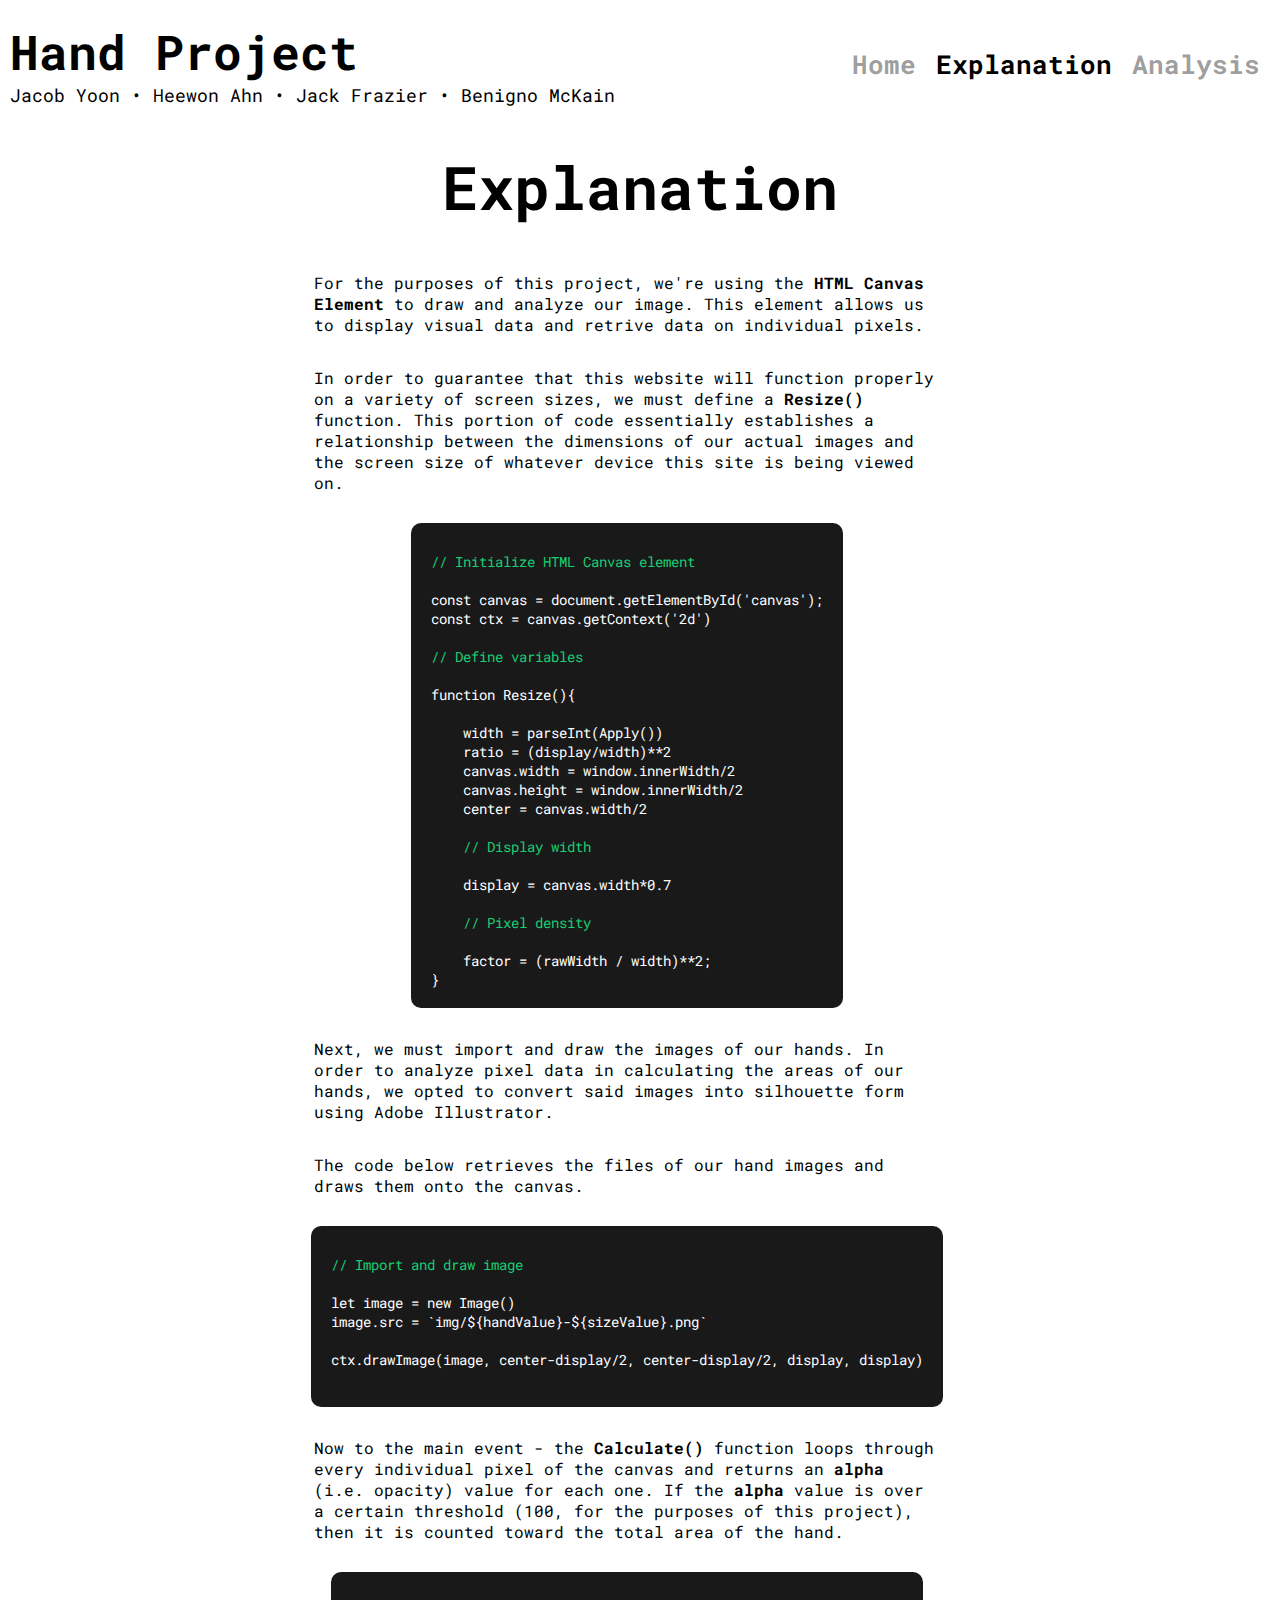
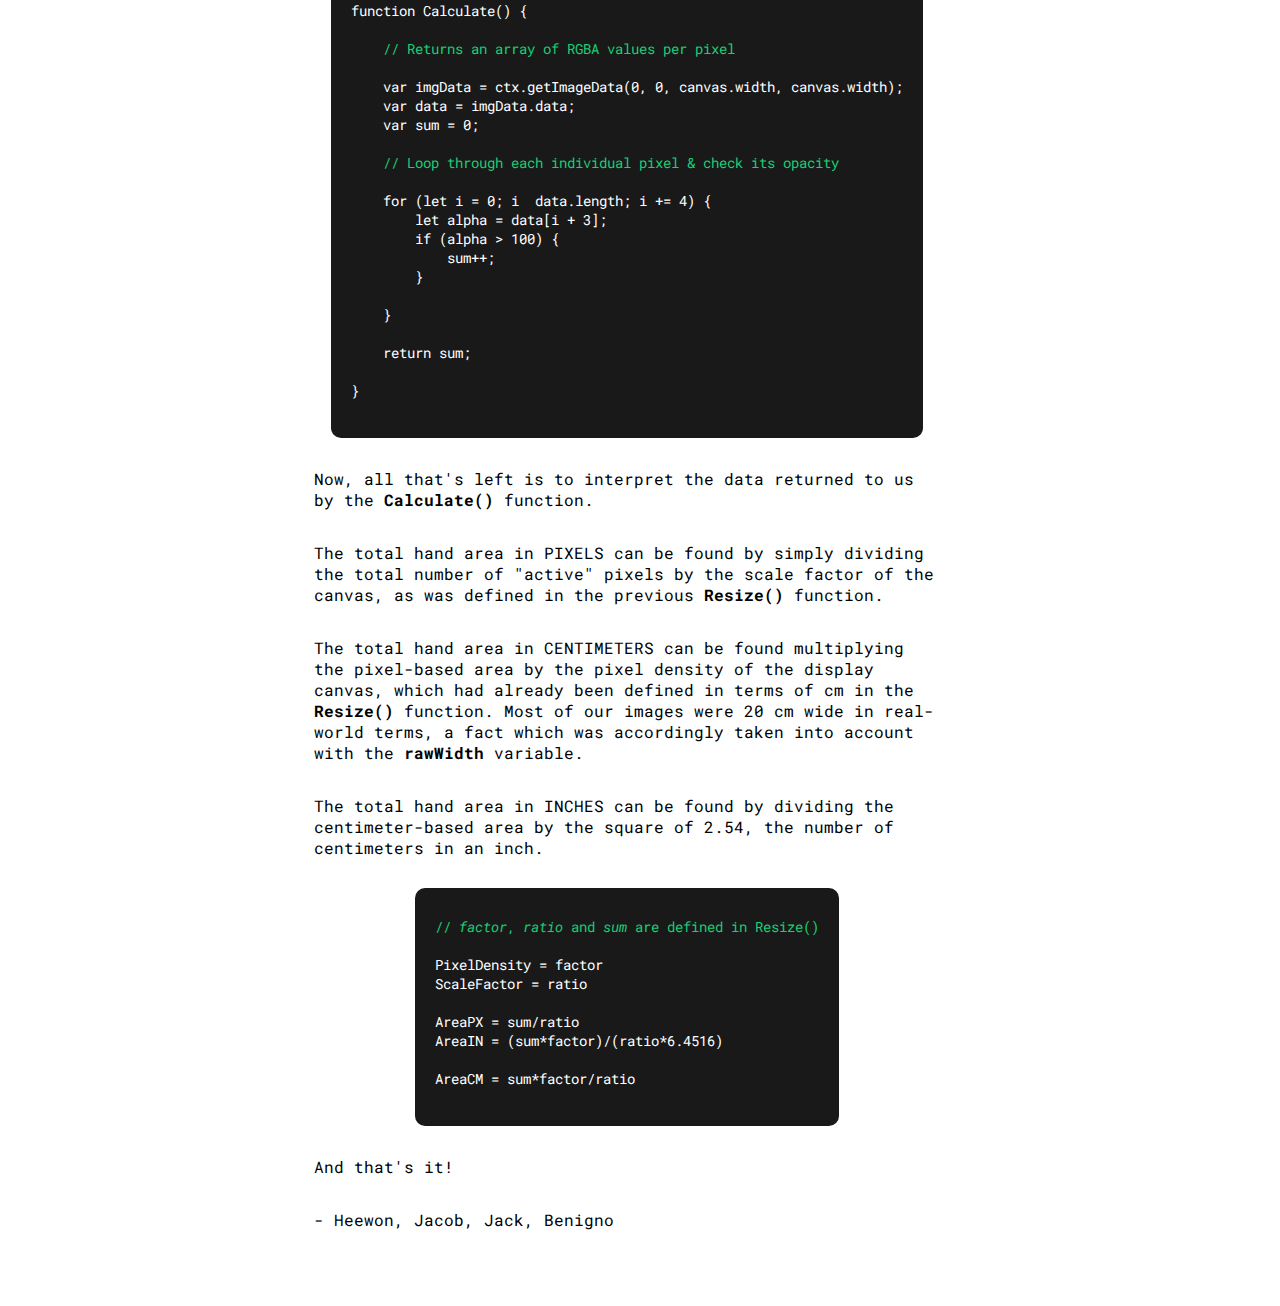
==== about.html @ 7fac66f2 "Final" ====
<!DOCTYPE html>
<html lang="en">
<head>
    <meta charset="UTF-8">
    <meta name="viewport" content="width=device-width, initial-scale=1.0">
    <title> Hand Project </title>
    <link rel="preconnect" href="https://fonts.gstatic.com">
    <link href="https://fonts.googleapis.com/css2?family=Roboto+Mono:ital,wght@0,400;0,700;1,400;1,700&display=swap" rel="stylesheet">
    <link rel="stylesheet" href="style.css">
</head>
<body>

    <div class = 'header'>
        <div class = 'mast'>
            <h1>Hand Project</h1>
            <h3>Jacob Yoon • Heewon Ahn • Jack Frazier • Benigno McKain</h3>
        </div>
        <div id = 'nav'>
            <a href = 'index.html'>
                <h2> Home </h2>
            </a>
            <a href = 'about.html'>
                <h2 class = 'selected'> Explanation </h2>
            </a>
            <a href = 'analysis.html'>
                <h2> Analysis </h2>
            </a>
        </div>
    </div>

    <h1 class = 'title'> Explanation </h1>

<div class = 'about'>

    <p>
        For the purposes of this project, we're using the <b> HTML Canvas Element </b>to draw and analyze our image.
        This element allows us to display visual data and retrive data on individual pixels.
    </p>

    <p>
        In order to guarantee that this website will function properly on a variety of screen sizes, we must define
        a <b> Resize() </b> function. This portion of code essentially establishes a relationship between the dimensions
        of our actual images and the screen size of whatever device this site is being viewed on.
    </p>

<!---->
<pre>
<code>
<span>// Initialize HTML Canvas element </span>

const canvas = document.getElementById('canvas');
const ctx = canvas.getContext('2d')

<span>// Define variables </span>

function Resize(){

    width = parseInt(Apply())
    ratio = (display/width)**2
    canvas.width = window.innerWidth/2
    canvas.height = window.innerWidth/2
    center = canvas.width/2

    <span>// Display width </span>

    display = canvas.width*0.7

    <span>// Pixel density </span>

    factor = (rawWidth / width)**2;
}
</code>
</pre>
<!---->

    <p>
        Next, we must import and draw the images of our hands. In order to analyze pixel data in calculating the areas of our hands,
        we opted to convert said images into silhouette form using Adobe Illustrator.
    </p>

    <p>
        The code below retrieves the files of our hand images and draws them onto the canvas.
    </p>

<!---->
<pre>
<code>
<span>// Import and draw image </span>

let image = new Image()
image.src = `img/${handValue}-${sizeValue}.png`

ctx.drawImage(image, center-display/2, center-display/2, display, display)

</code>
</pre>
<!---->

    <p>
        Now to the main event - the <b> Calculate() </b> function loops through every individual pixel of the canvas
        and returns an <b> alpha </b> (i.e. opacity) value for each one. If the <b> alpha </b> value is over a certain threshold
        (100, for the purposes of this project), then it is counted toward the total area of the hand.
    </p>

<!---->
<pre>
<code>
function Calculate() {

    <span>// Returns an array of RGBA values per pixel </span>

    var imgData = ctx.getImageData(0, 0, canvas.width, canvas.width);
    var data = imgData.data;
    var sum = 0;

   <span> // Loop through each individual pixel & check its opacity </span>

    for (let i = 0; i  data.length; i += 4) {
        let alpha = data[i + 3];
        if (alpha > 100) {
            sum++;
        }

    }

    return sum;

}

</code>
</pre>
<!---->

    <p>
        Now, all that's left is to interpret the data returned to us by the <b> Calculate() </b> function.
    </p>

    <p>
        The total hand area in PIXELS can be found by simply dividing the total number of "active" pixels
        by the scale factor of the canvas, as was defined in the previous <b> Resize()</b> function.
    </p>

    <p>
        The total hand area in CENTIMETERS can be found multiplying the pixel-based area by the pixel density
        of the display canvas, which had already been defined in terms of cm in the <b> Resize() </b> function.
        Most of our images were 20 cm wide in real-world terms, a fact which was accordingly taken into account
        with the <b> rawWidth </b> variable.
    </p>

    <p>
        The total hand area in INCHES can be found by dividing the centimeter-based area by the square of 2.54,
        the number of centimeters in an inch.
    </p>


<!---->
<pre>
<code>
<span>// <i>factor</i>, <i>ratio</i> and <i>sum</i> are defined in Resize()</span>

PixelDensity = factor
ScaleFactor = ratio

AreaPX = sum/ratio
AreaIN = (sum*factor)/(ratio*6.4516)

AreaCM = sum*factor/ratio

</code>
</pre>
<!---->

<p>
    And that's it!
</p>

<p>
    - Heewon, Jacob, Jack, Benigno
</p>


</div>

</body>

<script src="script.js"></script>
</html>
---- style.css ----
body {
  margin: 0;
  padding: 0;
}

* {
  font-family: "Roboto Mono", monospace;
}

a {
  color: black;
  text-decoration: none;
}

.header {
  display: -webkit-box;
  display: -ms-flexbox;
  display: flex;
  -webkit-box-pack: justify;
      -ms-flex-pack: justify;
          justify-content: space-between;
  -webkit-box-align: center;
      -ms-flex-align: center;
          align-items: center;
  padding-top: 20px;
  padding-bottom: 20px;
}

.header .mast {
  display: -webkit-box;
  display: -ms-flexbox;
  display: flex;
  -webkit-box-orient: vertical;
  -webkit-box-direction: normal;
      -ms-flex-direction: column;
          flex-direction: column;
  margin-left: 10px;
}

.header .mast h1 {
  font-size: 48px;
  font-weight: 800;
  margin: 0;
}

.header .mast h3 {
  font-size: 18px;
  margin: 0;
  font-weight: 400;
}

.header #nav {
  display: -webkit-box;
  display: -ms-flexbox;
  display: flex;
}

.header #nav h2 {
  margin-right: 20px;
  font-size: 26px;
  color: rgba(0, 0, 0, 0.4);
  -webkit-transition: 0.2s ease;
  transition: 0.2s ease;
}

.header #nav h2.selected {
  color: black;
}

.header #nav h2:hover {
  color: black;
}

.main {
  background-color: rgba(0, 0, 0, 0.1);
  display: -webkit-box;
  display: -ms-flexbox;
  display: flex;
  -webkit-box-align: center;
      -ms-flex-align: center;
          align-items: center;
  -webkit-box-pack: center;
      -ms-flex-pack: center;
          justify-content: center;
}

#display {
  position: relative;
}

#canvas {
  border-radius: 8px;
  background-color: white;
}

#effects {
  position: absolute;
  top: 0;
  left: 0;
}

#log {
  height: 47vw;
  width: 30vw;
  padding: 1.5vw;
  margin: 10px;
  background-color: black;
  color: white;
  font-size: 20px;
  font-weight: 300;
  border-radius: 8px;
}

#log span {
  font-weight: 600;
}

#log span.gold {
  color: #ffce00;
}

#select {
  display: -webkit-box;
  display: -ms-flexbox;
  display: flex;
  -webkit-box-orient: vertical;
  -webkit-box-direction: normal;
      -ms-flex-direction: column;
          flex-direction: column;
  -webkit-box-align: start;
      -ms-flex-align: start;
          align-items: flex-start;
  -webkit-box-pack: center;
      -ms-flex-pack: center;
          justify-content: center;
  margin: 20px;
}

#select select {
  font-weight: 550;
  font-size: 18px;
  outline: none;
  border: none;
  padding: 10px;
  border-radius: 5px;
  margin: 5px;
  width: 100%;
}

#select .label {
  width: 100%;
  font-size: 20px;
  font-weight: 500;
  margin: 8px;
  margin-left: 0;
}

#select #calculate {
  font-weight: 500;
  font-size: 18px;
  outline: none;
  border: none;
  padding: 10px;
  border-radius: 5px;
  margin: 5px;
  margin-top: 30px;
  width: 100%;
  background-color: #0074ff;
  color: white;
  -webkit-transition: 0.2s ease;
  transition: 0.2s ease;
  cursor: pointer;
}

#select #calculate:hover {
  background-color: #153ef5;
}

.about {
  width: 98vw;
  padding-top: 30px;
  padding-bottom: 60px;
  display: -webkit-box;
  display: -ms-flexbox;
  display: flex;
  -webkit-box-orient: vertical;
  -webkit-box-direction: normal;
      -ms-flex-direction: column;
          flex-direction: column;
  -webkit-box-align: center;
      -ms-flex-align: center;
          align-items: center;
}

.about p {
  width: 50%;
}

.about pre {
  background-color: rgba(0, 0, 0, 0.9);
  color: white;
  padding-top: 10px;
  padding-left: 20px;
  padding-right: 20px;
  border-radius: 10px;
  font-size: 14px;
}

.about pre span {
  color: #19ce74;
}

.title {
  font-size: 60px;
  font-weight: 800;
  margin: auto;
  text-align: center;
  margin-top: 20px;
}

.eq {
  background-color: rgba(0, 0, 0, 0.1);
  padding: 20px;
  border-radius: 10px;
}

.sec {
  width: 70vw;
  display: -webkit-box;
  display: -ms-flexbox;
  display: flex;
  -webkit-box-pack: center;
      -ms-flex-pack: center;
          justify-content: center;
  -webkit-box-align: center;
      -ms-flex-align: center;
          align-items: center;
  background-color: rgba(0, 0, 0, 0.1);
  border-radius: 10px;
  margin-top: 30px;
  padding-top: 20px;
  padding-bottom: 20px;
}

.sec img {
  width: 40%;
  border: 2px solid black;
  border-radius: 10px;
  background-color: white;
}

.sec p {
  background-color: rgba(255, 255, 255, 0.5);
  padding: 20px;
  border-radius: 10px;
  width: -webkit-fit-content;
  width: -moz-fit-content;
  width: fit-content;
  font-size: 20px;
}

.sec .name {
  font-weight: 700;
}

.sec .ans {
  background-color: white;
  padding: 20px;
  border-radius: 10px;
  font-weight: 700;
  font-size: 20px;
}

.sec .expo {
  margin-left: 20px;
  width: 50%;
}
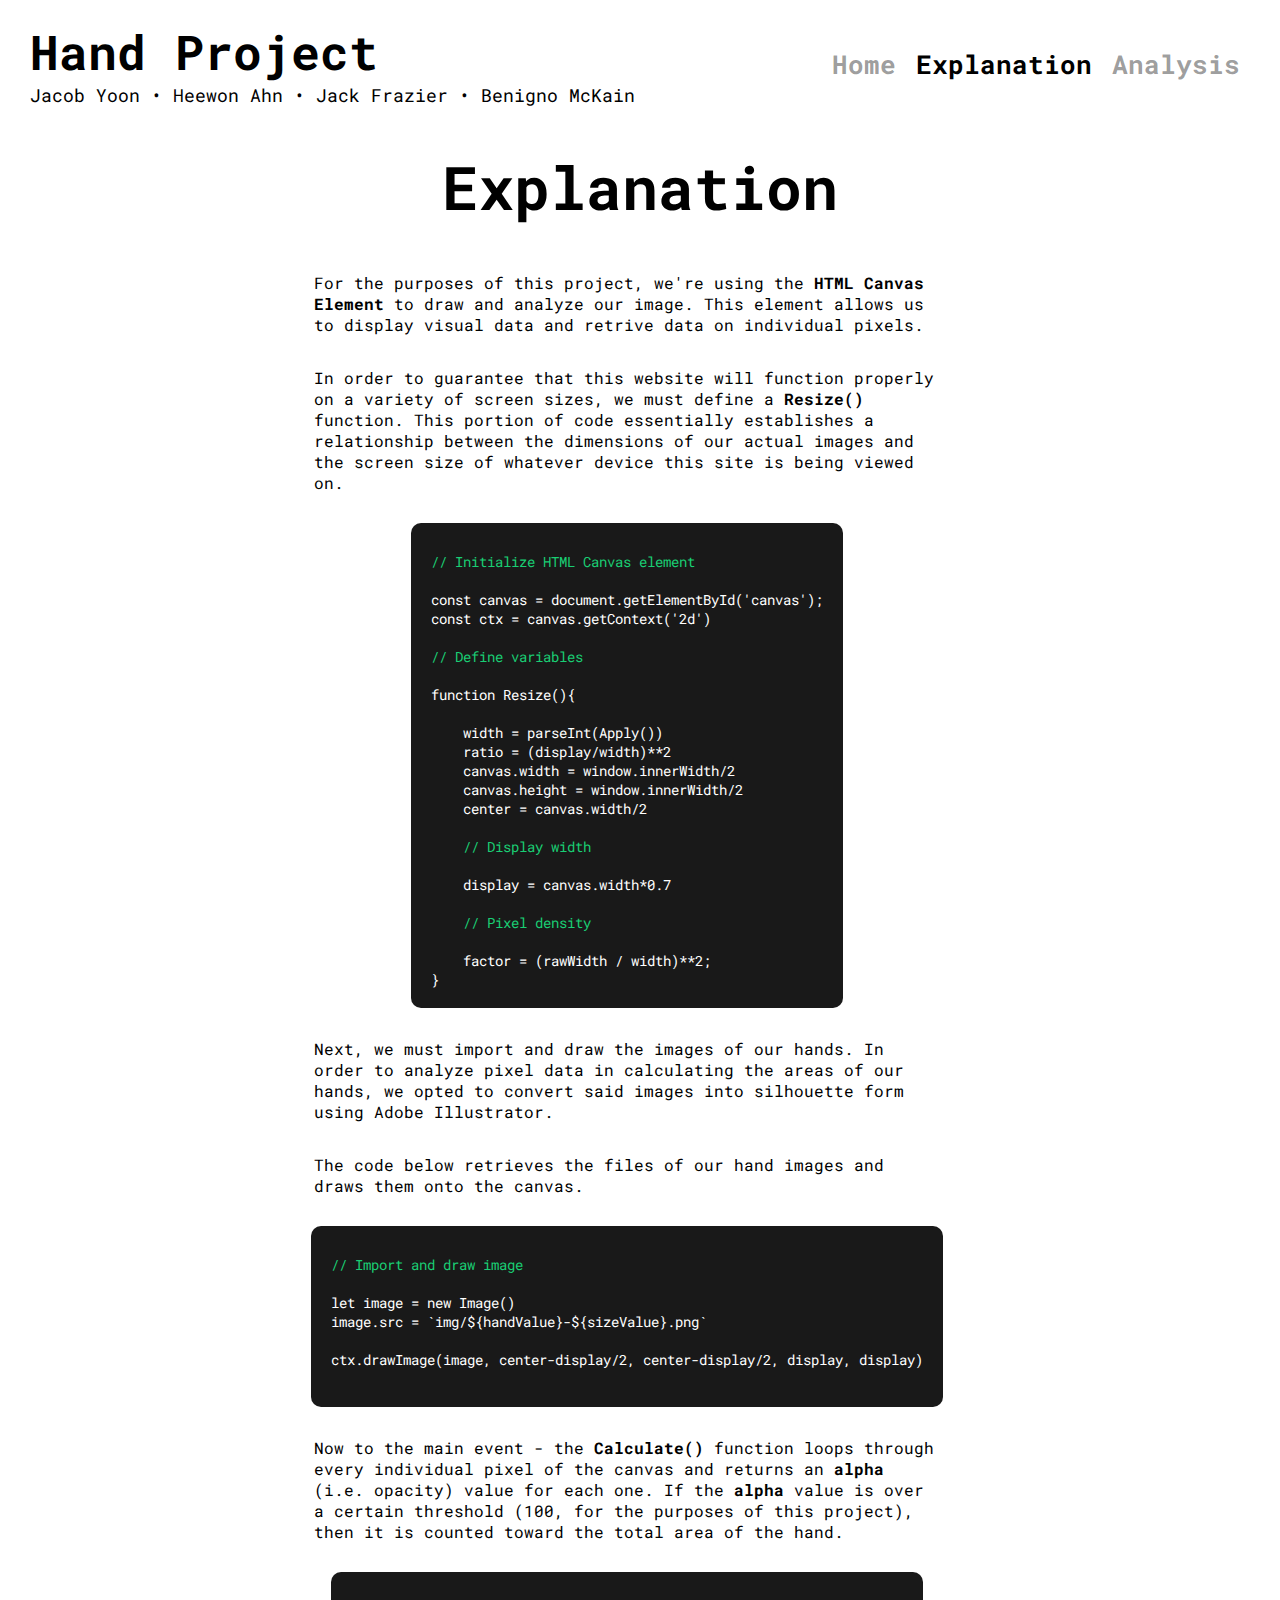
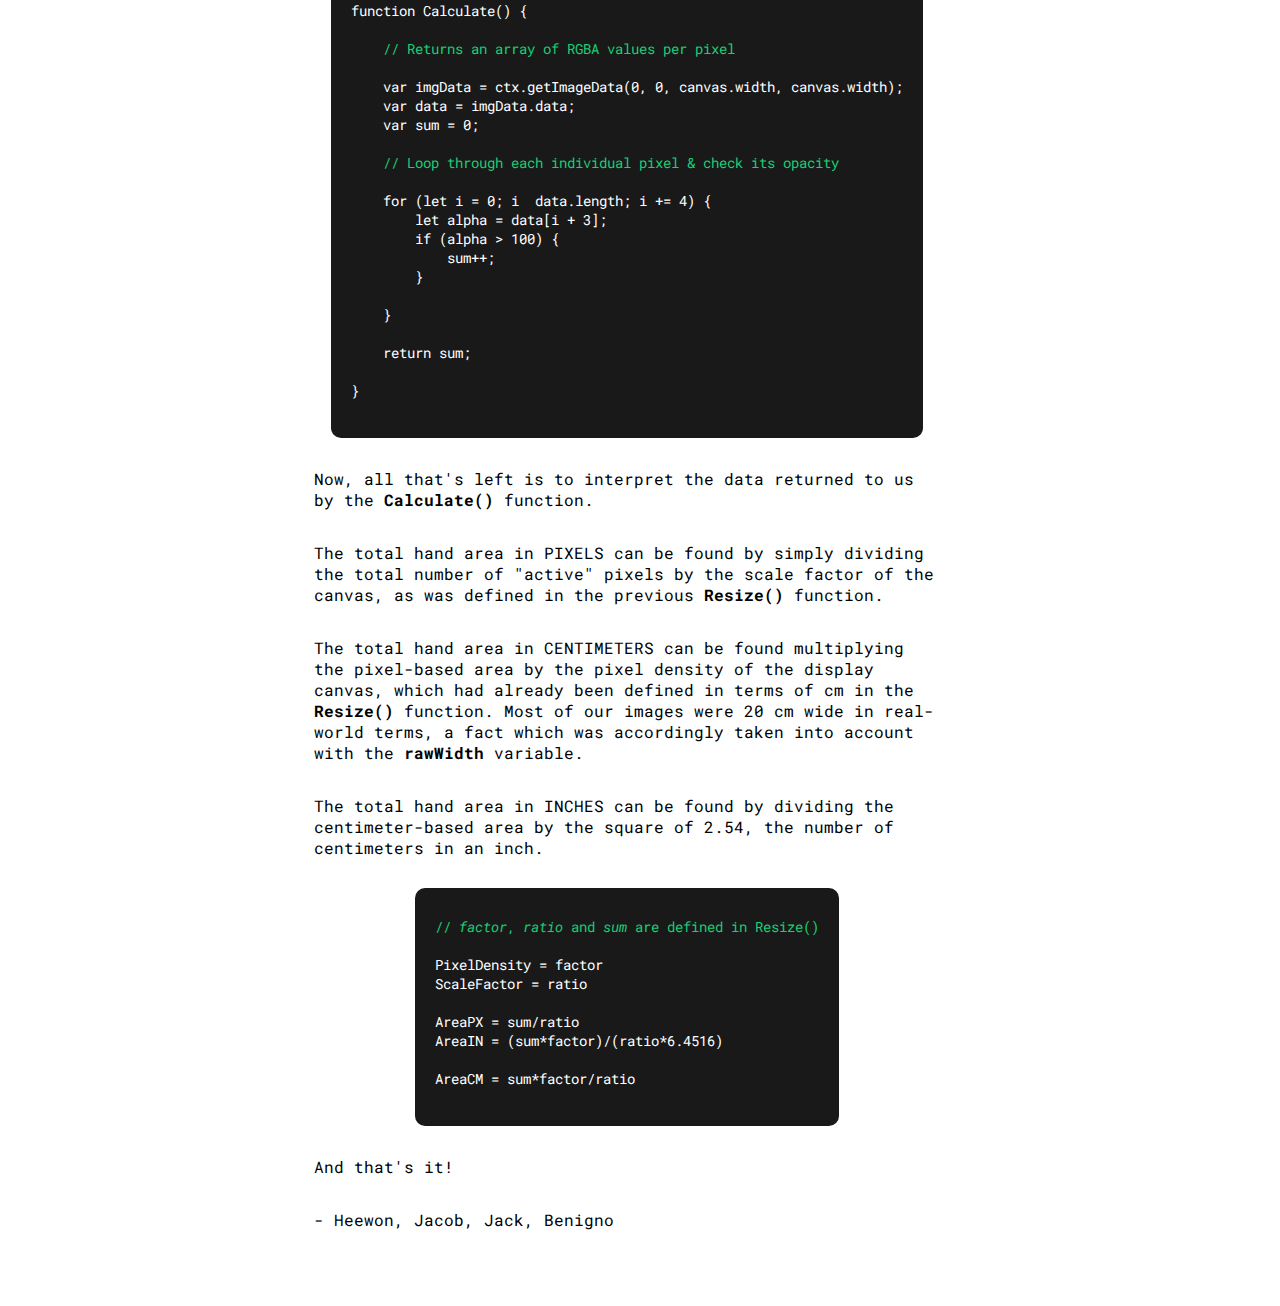
==== commit 376e21f3: "Final" ====
--- a/about.html
+++ b/about.html
@@ -12,8 +12,8 @@
 
     <div class = 'header'>
         <div class = 'mast'>
-            <h1>Hand Project</h1>
-            <h3>Jacob Yoon • Heewon Ahn • Jack Frazier • Benigno McKain</h3>
+            <h1> Hand Project</h1>
+            <h3> Jacob Yoon • Heewon Ahn • Jack Frazier • Benigno McKain</h3>
         </div>
         <div id = 'nav'>
             <a href = 'index.html'>
--- a/style.css
+++ b/style.css
@@ -22,8 +22,7 @@
   -webkit-box-align: center;
       -ms-flex-align: center;
           align-items: center;
-  padding-top: 20px;
-  padding-bottom: 20px;
+  padding: 20px;
 }
 
 .header .mast {
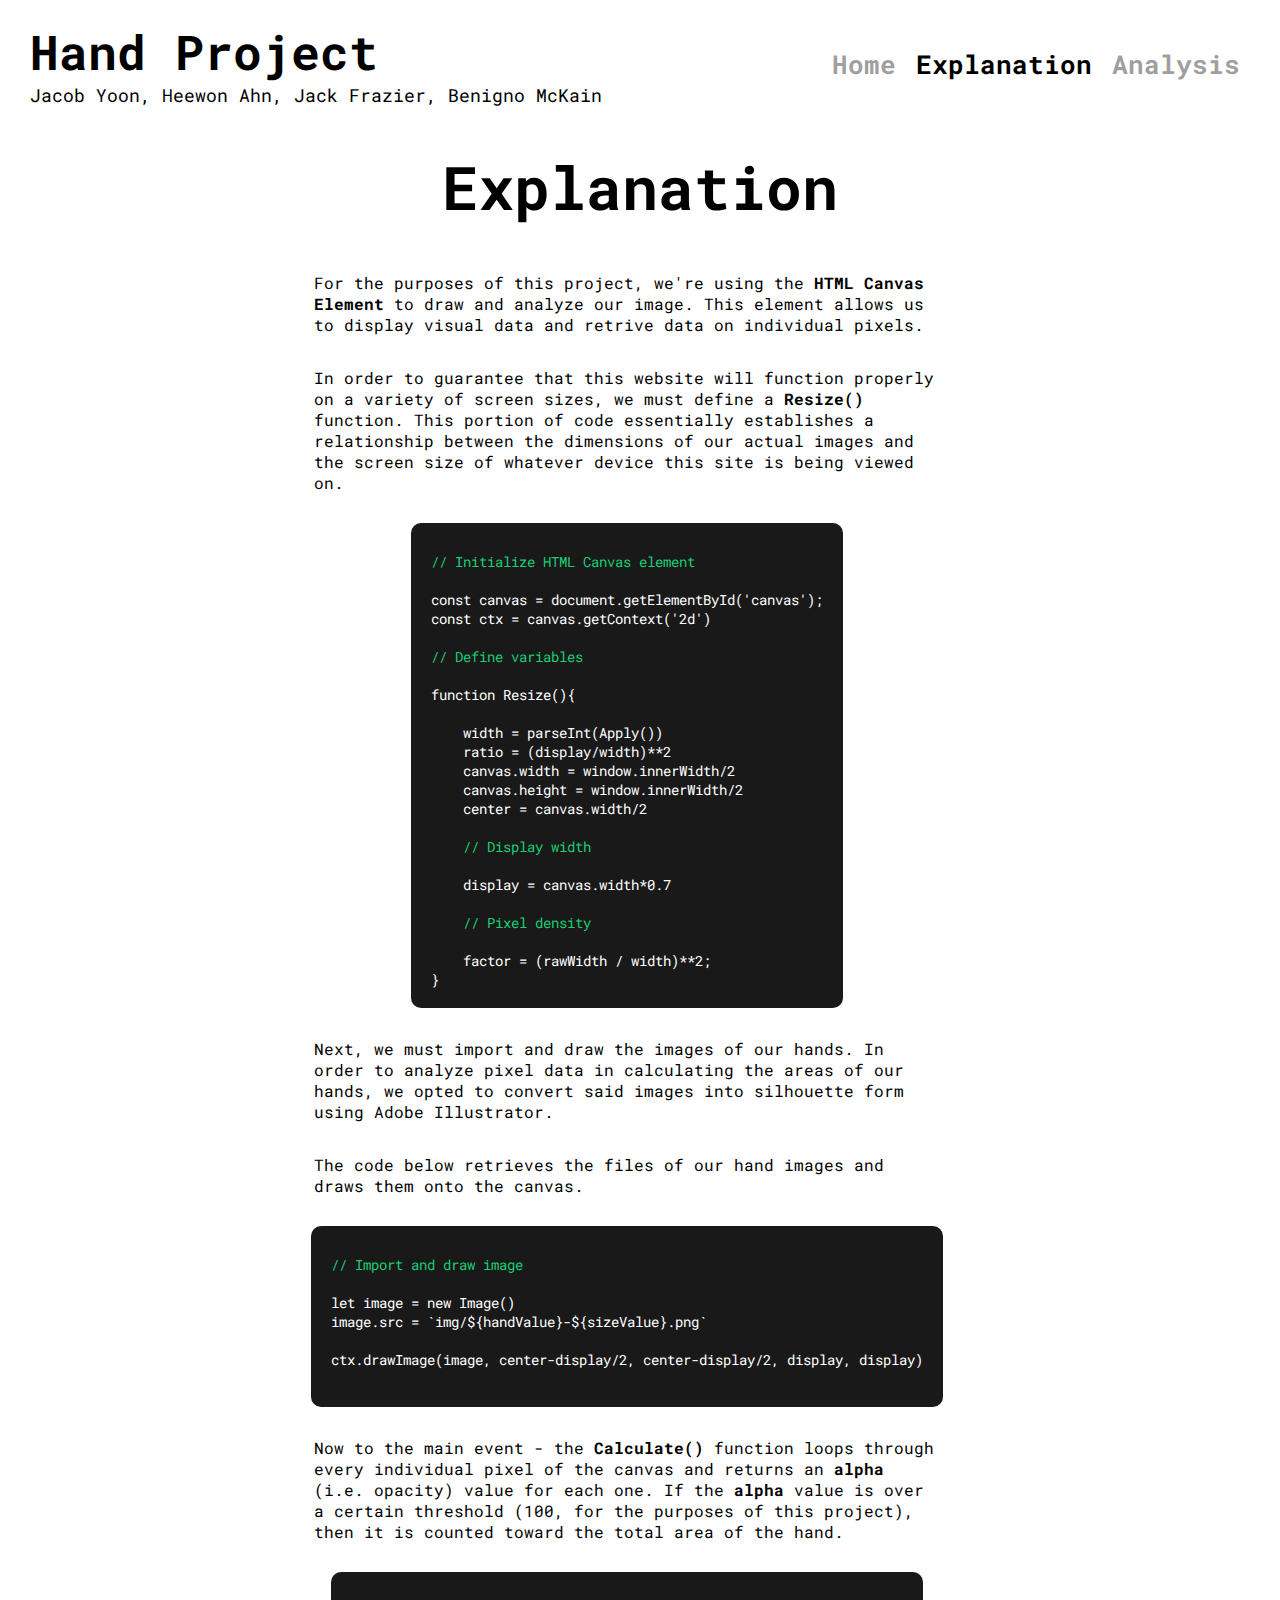
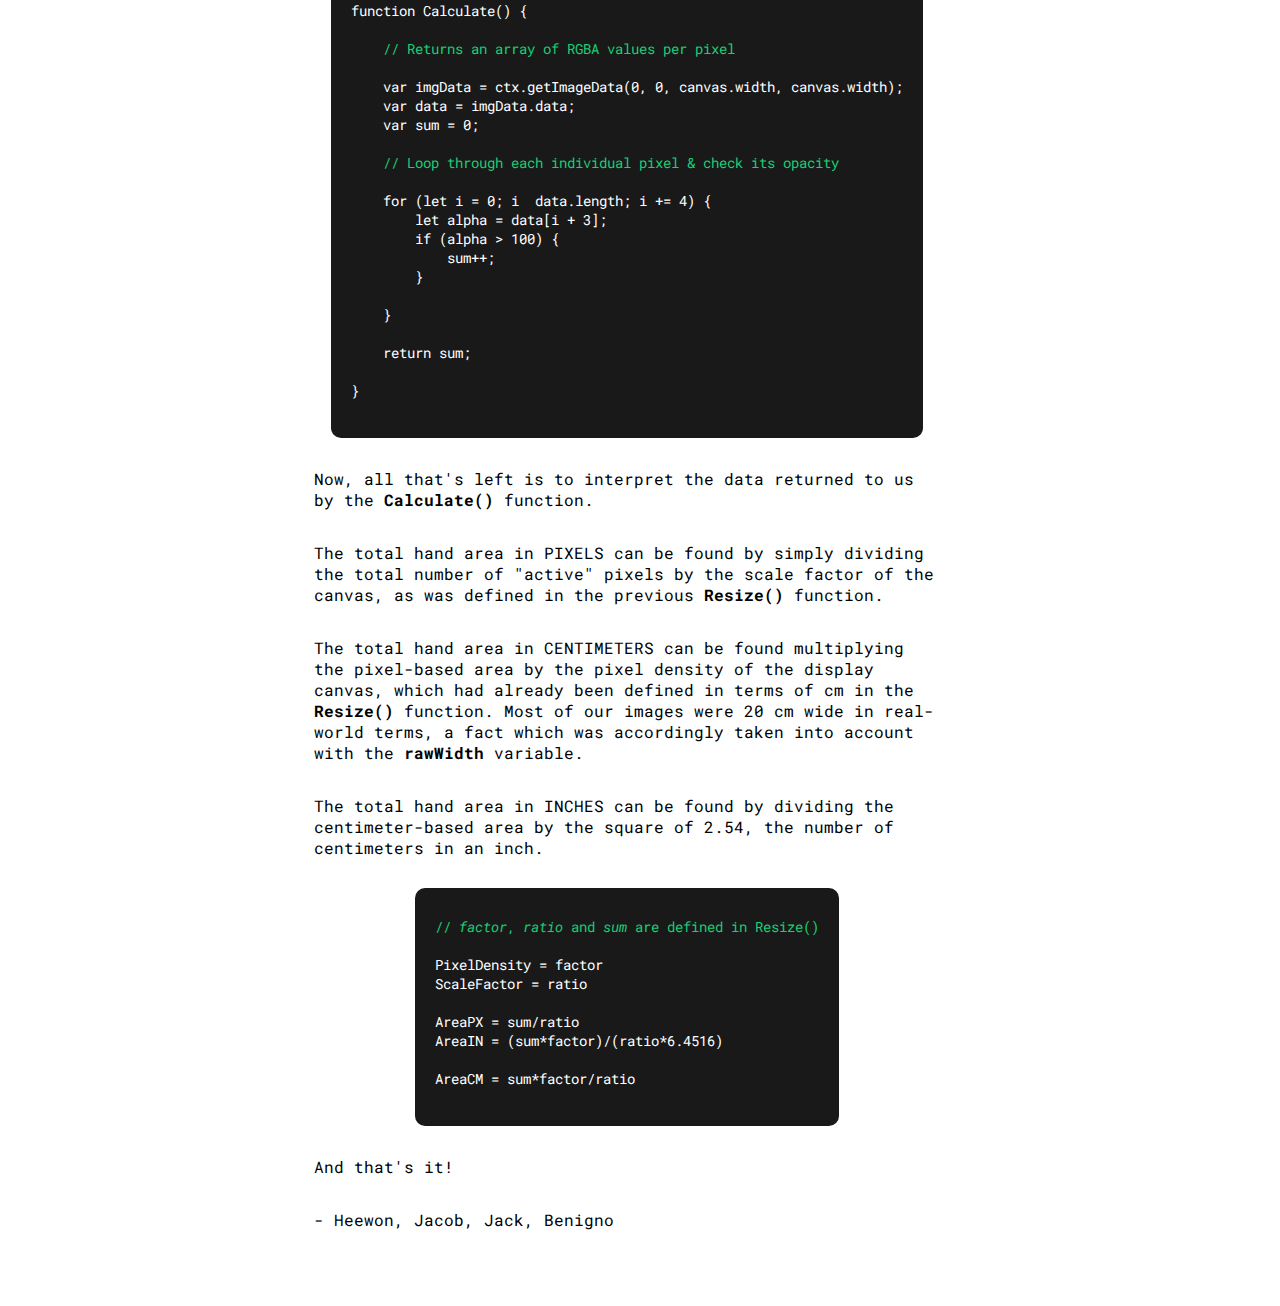
==== commit febec73d: "Mast" ====
--- a/about.html
+++ b/about.html
@@ -12,8 +12,8 @@
 
     <div class = 'header'>
         <div class = 'mast'>
-            <h1> Hand Project</h1>
-            <h3> Jacob Yoon • Heewon Ahn • Jack Frazier • Benigno McKain</h3>
+            <h1>Hand Project</h1>
+            <h3>Jacob Yoon, Heewon Ahn, Jack Frazier, Benigno McKain</h3>
         </div>
         <div id = 'nav'>
             <a href = 'index.html'>
--- a/style.css
+++ b/style.css
@@ -274,3 +274,158 @@
   margin-left: 20px;
   width: 50%;
 }
+
+@media screen and (max-width: 900px) {
+  .header {
+    -webkit-box-orient: vertical;
+    -webkit-box-direction: normal;
+        -ms-flex-direction: column;
+            flex-direction: column;
+    -webkit-box-pack: start;
+        -ms-flex-pack: start;
+            justify-content: flex-start;
+    -webkit-box-align: start;
+        -ms-flex-align: start;
+            align-items: flex-start;
+  }
+  .header .mast {
+    margin: 0;
+  }
+  .header #nav {
+    -webkit-box-orient: vertical;
+    -webkit-box-direction: normal;
+        -ms-flex-direction: column;
+            flex-direction: column;
+    margin-top: 20px;
+  }
+  .header #nav h2 {
+    margin: 0;
+    font-size: 26px;
+    color: rgba(0, 0, 0, 0.4);
+    -webkit-transition: 0.2s ease;
+    transition: 0.2s ease;
+  }
+  .main {
+    -webkit-box-orient: vertical;
+    -webkit-box-direction: normal;
+        -ms-flex-direction: column;
+            flex-direction: column;
+    -webkit-box-pack: start;
+        -ms-flex-pack: start;
+            justify-content: flex-start;
+    -webkit-box-align: start;
+        -ms-flex-align: start;
+            align-items: flex-start;
+    width: 100vw;
+  }
+  #display {
+    margin: 20px;
+  }
+  #log {
+    height: 500px;
+    width: calc(100vw - 40px);
+    margin: 20px;
+    -webkit-box-sizing: border-box;
+            box-sizing: border-box;
+    padding: 3vw;
+  }
+  .about {
+    width: 98vw;
+    padding-top: 30px;
+    padding-bottom: 60px;
+    display: -webkit-box;
+    display: -ms-flexbox;
+    display: flex;
+    -webkit-box-orient: vertical;
+    -webkit-box-direction: normal;
+        -ms-flex-direction: column;
+            flex-direction: column;
+    -webkit-box-align: center;
+        -ms-flex-align: center;
+            align-items: center;
+  }
+  .about p {
+    width: calc(100vw - 40px);
+  }
+  .about pre {
+    width: calc(100vw - 40px);
+    background-color: rgba(0, 0, 0, 0.9);
+    color: white;
+    padding: 20px;
+    -webkit-box-sizing: border-box;
+            box-sizing: border-box;
+    border-radius: 10px;
+    font-size: 14px;
+    overflow-x: scroll;
+  }
+  .about pre span {
+    color: #19ce74;
+  }
+  .title {
+    font-size: 50px;
+    font-weight: 800;
+    margin: auto;
+    text-align: left;
+    margin-top: 20px;
+    margin-left: 20px;
+  }
+  .eq {
+    background-color: rgba(0, 0, 0, 0.1);
+    padding: 20px;
+    border-radius: 10px;
+    -webkit-box-sizing: border-box;
+            box-sizing: border-box;
+  }
+  .sec {
+    width: calc(100vw - 40px);
+    display: -webkit-box;
+    display: -ms-flexbox;
+    display: flex;
+    -webkit-box-pack: start;
+        -ms-flex-pack: start;
+            justify-content: flex-start;
+    -webkit-box-align: start;
+        -ms-flex-align: start;
+            align-items: flex-start;
+    -webkit-box-orient: vertical;
+    -webkit-box-direction: normal;
+        -ms-flex-direction: column;
+            flex-direction: column;
+    background-color: rgba(0, 0, 0, 0.1);
+    border-radius: 10px;
+    margin-top: 30px;
+    padding: 20px;
+    -webkit-box-sizing: border-box;
+            box-sizing: border-box;
+  }
+  .sec img {
+    width: 300px;
+    max-width: 100%;
+    border: 2px solid black;
+    border-radius: 10px;
+    background-color: white;
+  }
+  .sec p {
+    background-color: rgba(255, 255, 255, 0.5);
+    padding: 20px;
+    border-radius: 10px;
+    width: -webkit-fit-content;
+    width: -moz-fit-content;
+    width: fit-content;
+    font-size: 20px;
+  }
+  .sec .name {
+    font-weight: 700;
+  }
+  .sec .ans {
+    background-color: white;
+    padding: 20px;
+    border-radius: 10px;
+    font-weight: 700;
+    font-size: 20px;
+  }
+  .sec .expo {
+    margin-left: 0;
+    width: 100%;
+  }
+}
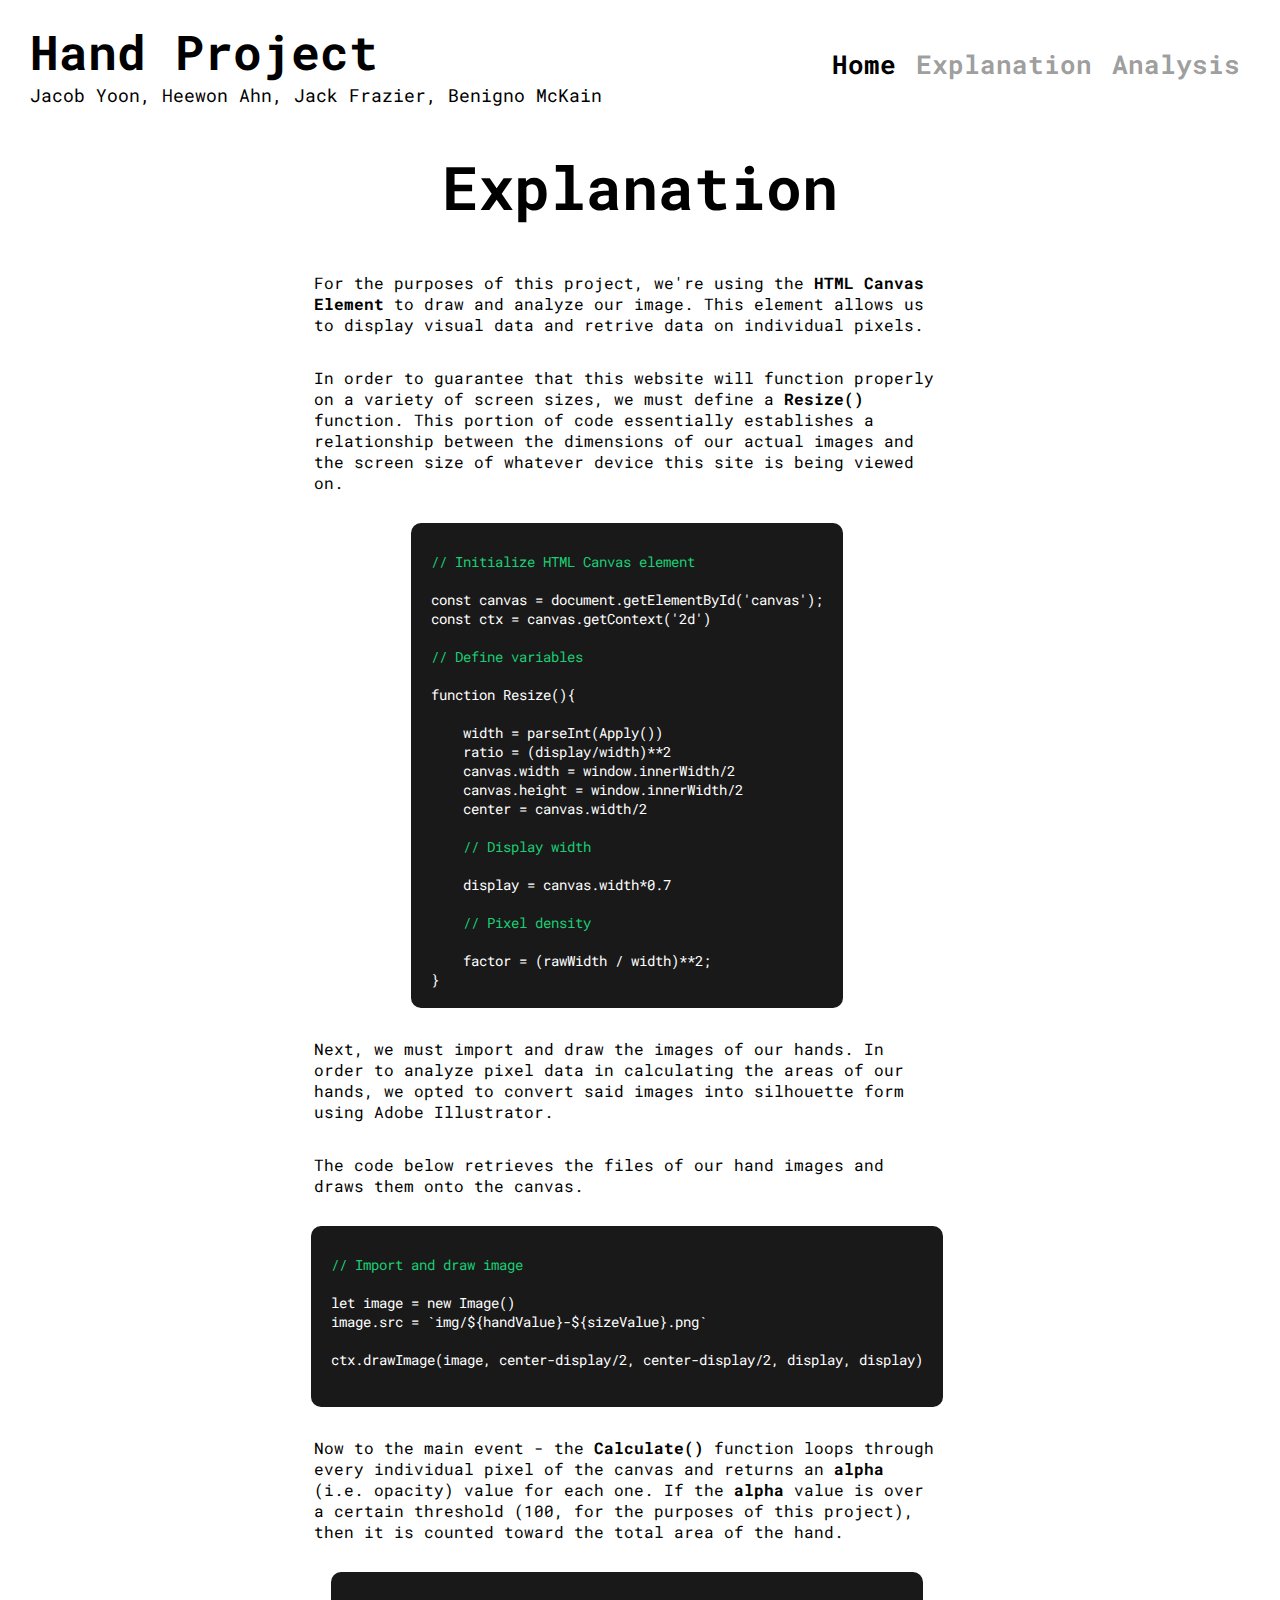
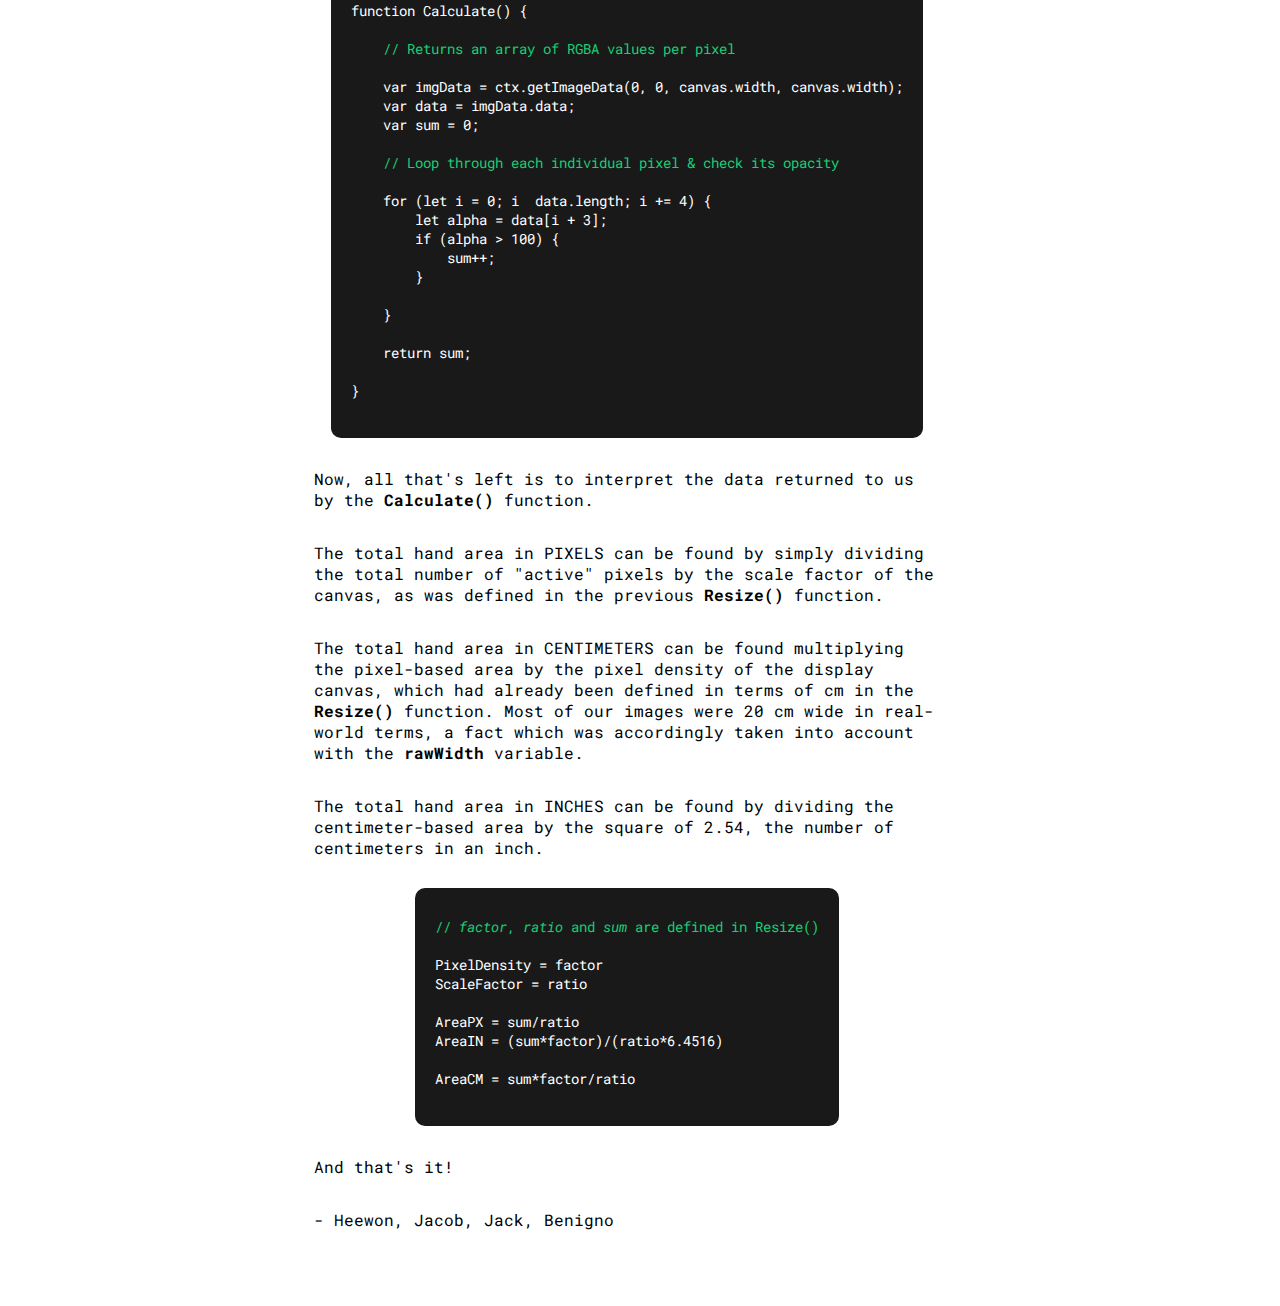
==== commit 7587e6e4: "Links" ====
--- a/about.html
+++ b/about.html
@@ -16,13 +16,13 @@
             <h3>Jacob Yoon, Heewon Ahn, Jack Frazier, Benigno McKain</h3>
         </div>
         <div id = 'nav'>
-            <a href = 'index.html'>
-                <h2> Home </h2>
+            <a href = '/Hand-Project/'>
+                <h2 class = 'selected'> Home </h2>
             </a>
-            <a href = 'about.html'>
-                <h2 class = 'selected'> Explanation </h2>
+            <a href = '/Hand-Project/about'>
+                <h2> Explanation </h2>
             </a>
-            <a href = 'analysis.html'>
+            <a href = '/Hand-Project/analysis'>
                 <h2> Analysis </h2>
             </a>
         </div>
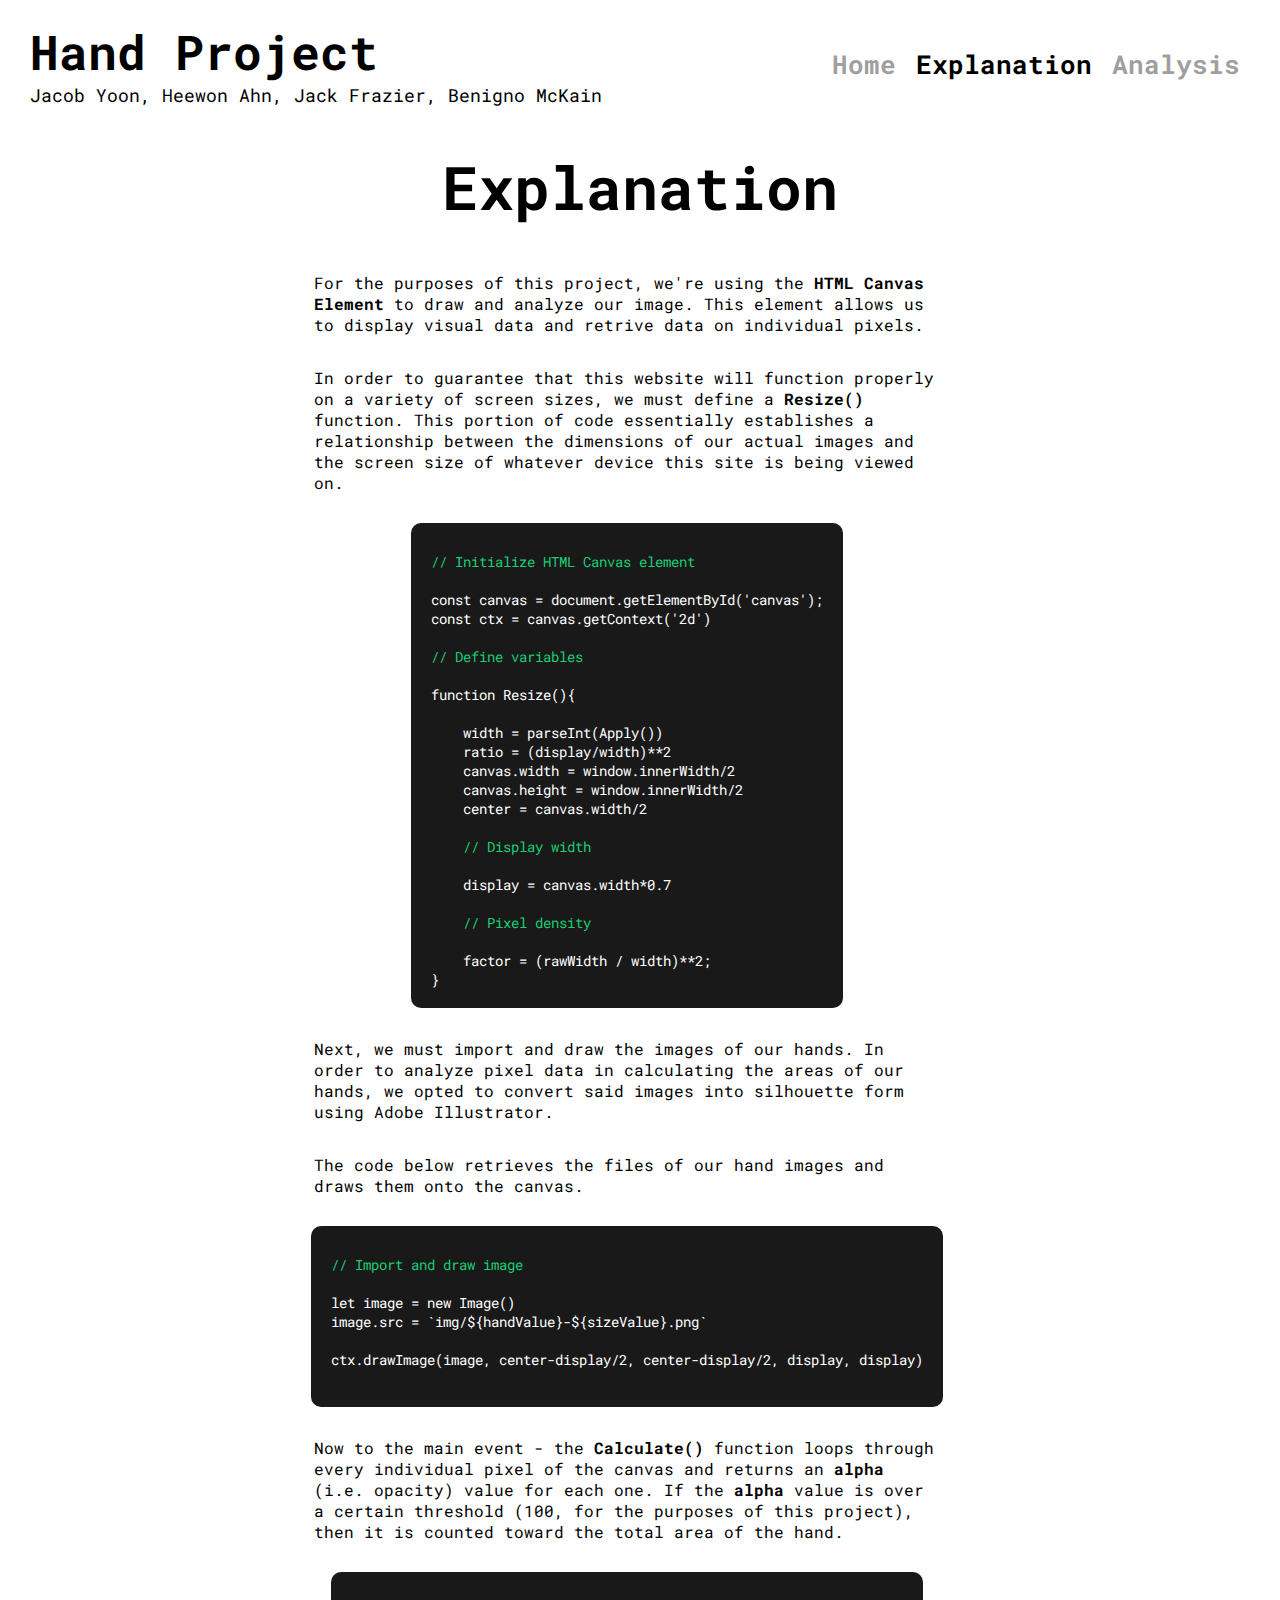
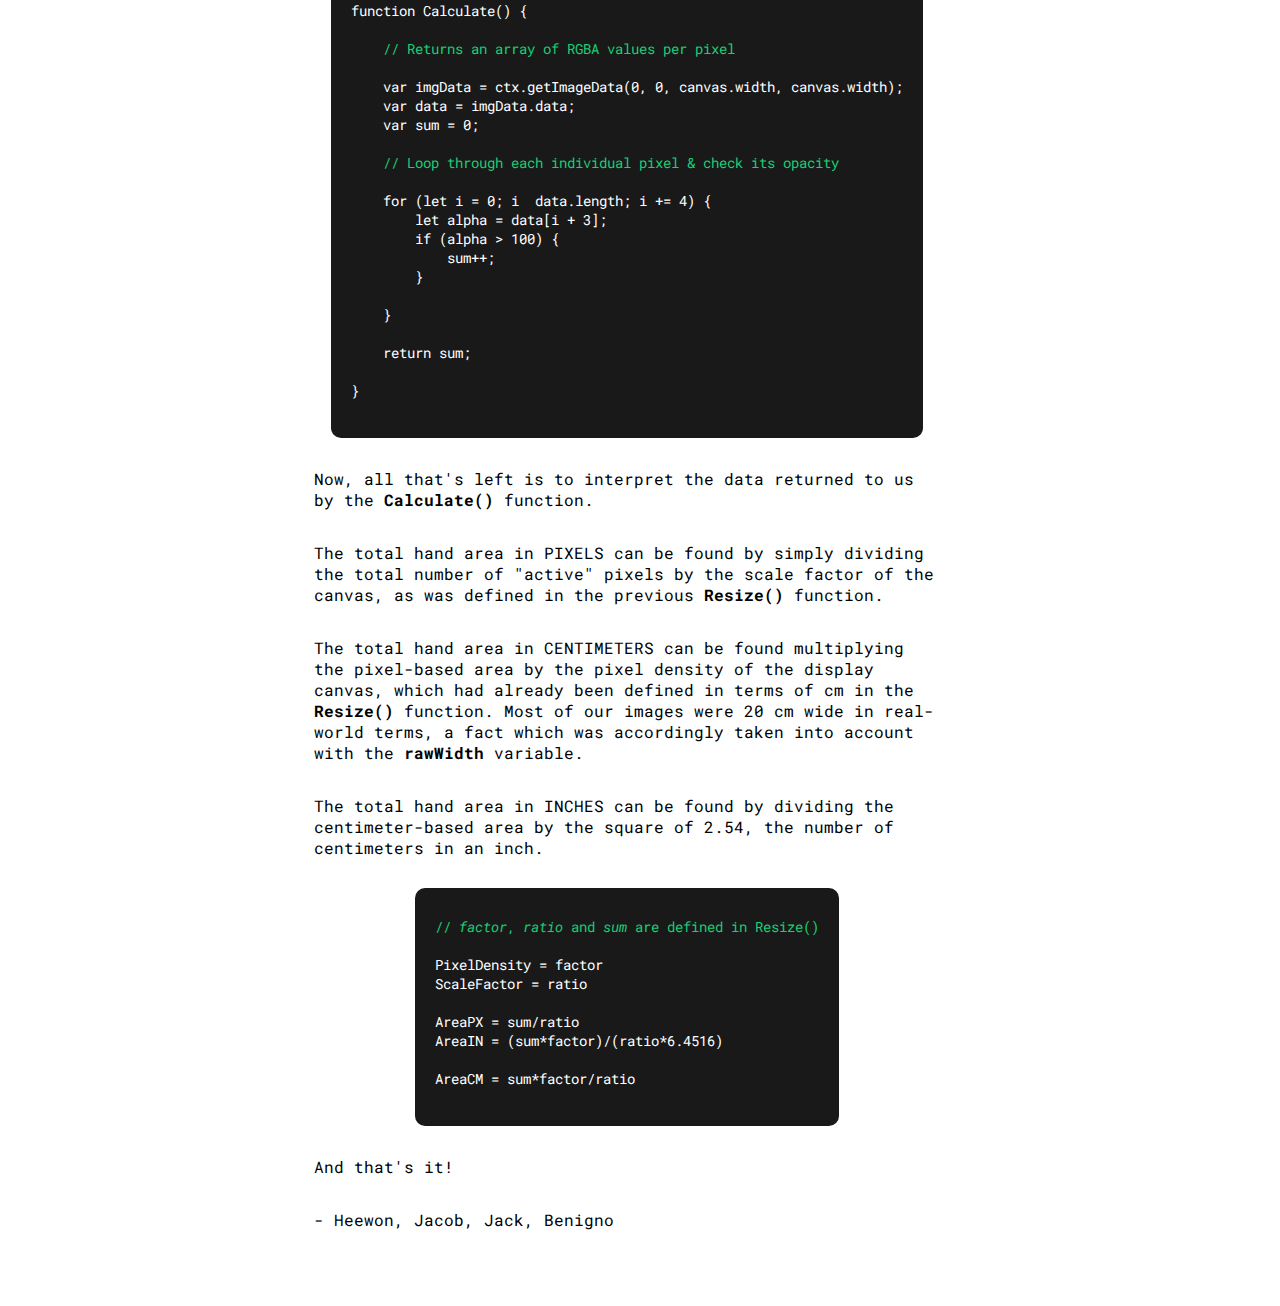
==== commit 0fa927c7: "Selected" ====
--- a/about.html
+++ b/about.html
@@ -17,10 +17,10 @@
         </div>
         <div id = 'nav'>
             <a href = '/Hand-Project/'>
-                <h2 class = 'selected'> Home </h2>
+                <h2> Home </h2>
             </a>
             <a href = '/Hand-Project/about'>
-                <h2> Explanation </h2>
+                <h2 class = 'selected'> Explanation </h2>
             </a>
             <a href = '/Hand-Project/analysis'>
                 <h2> Analysis </h2>
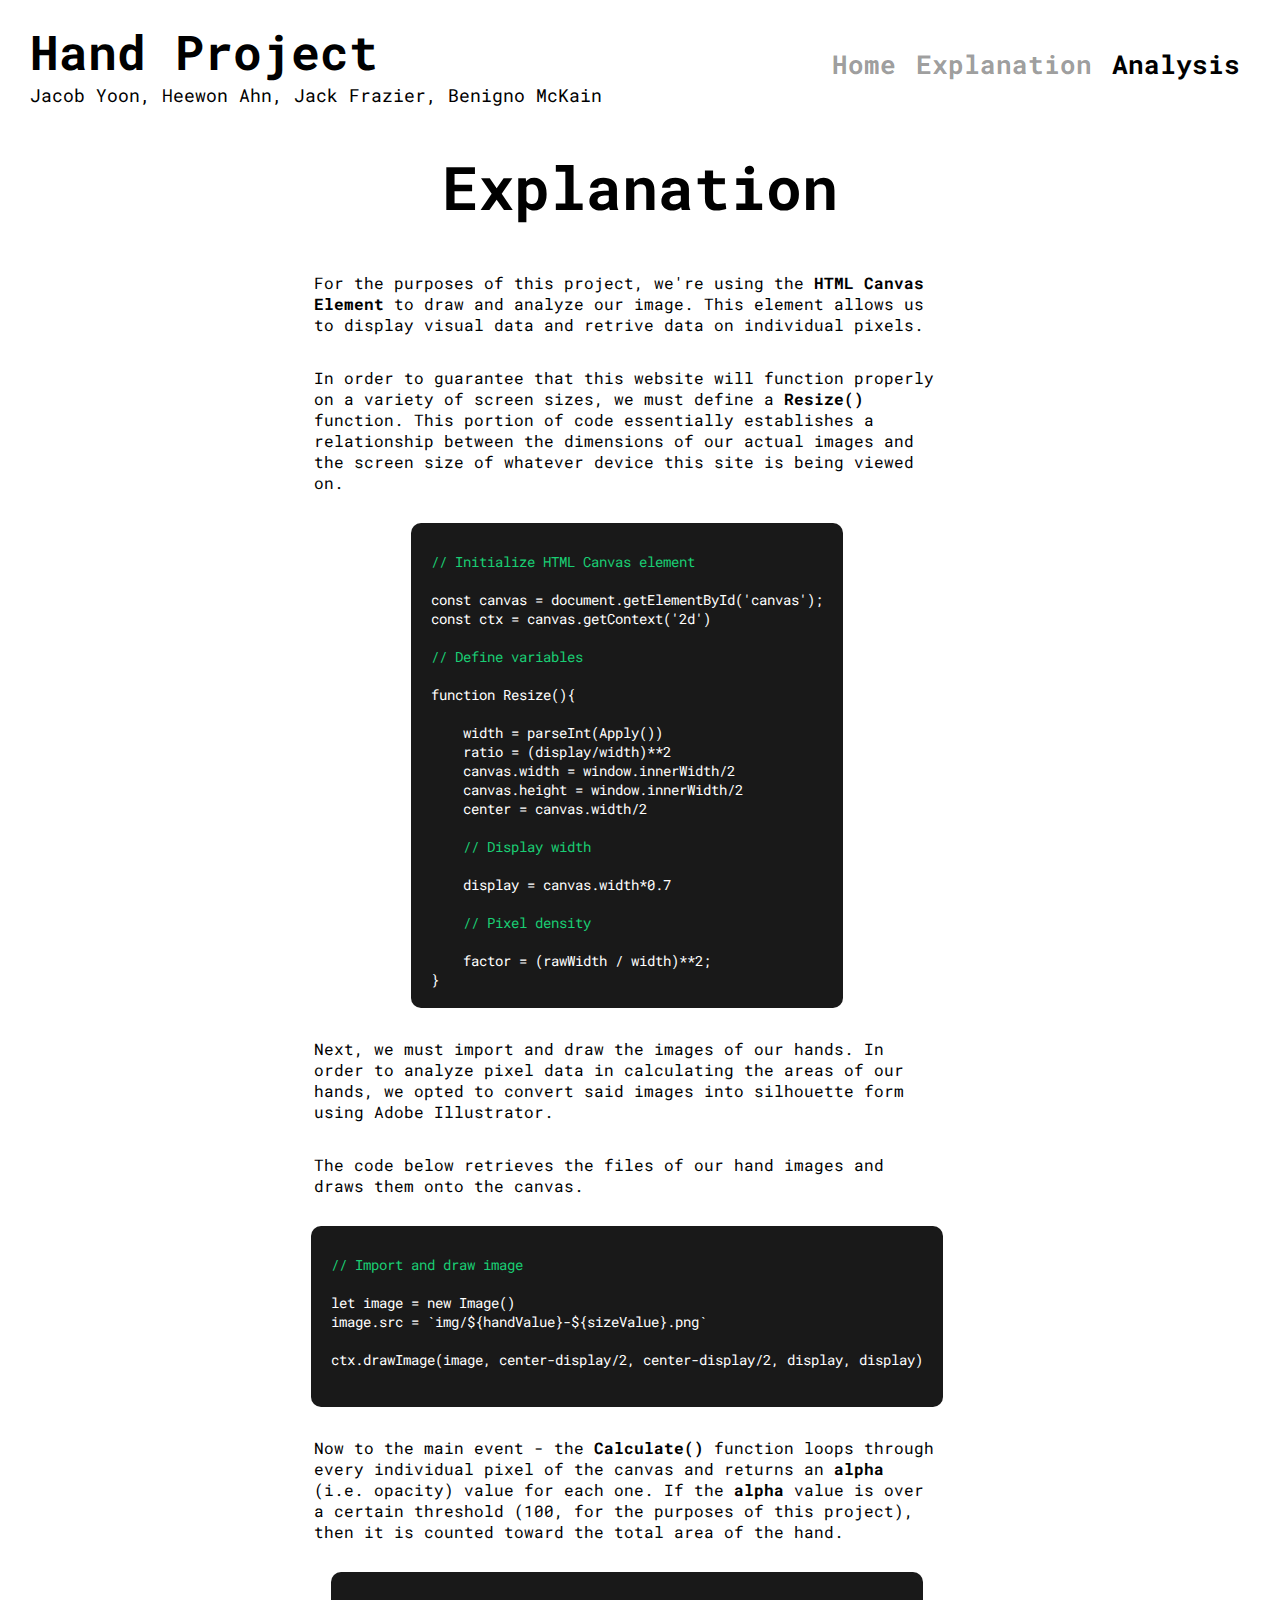
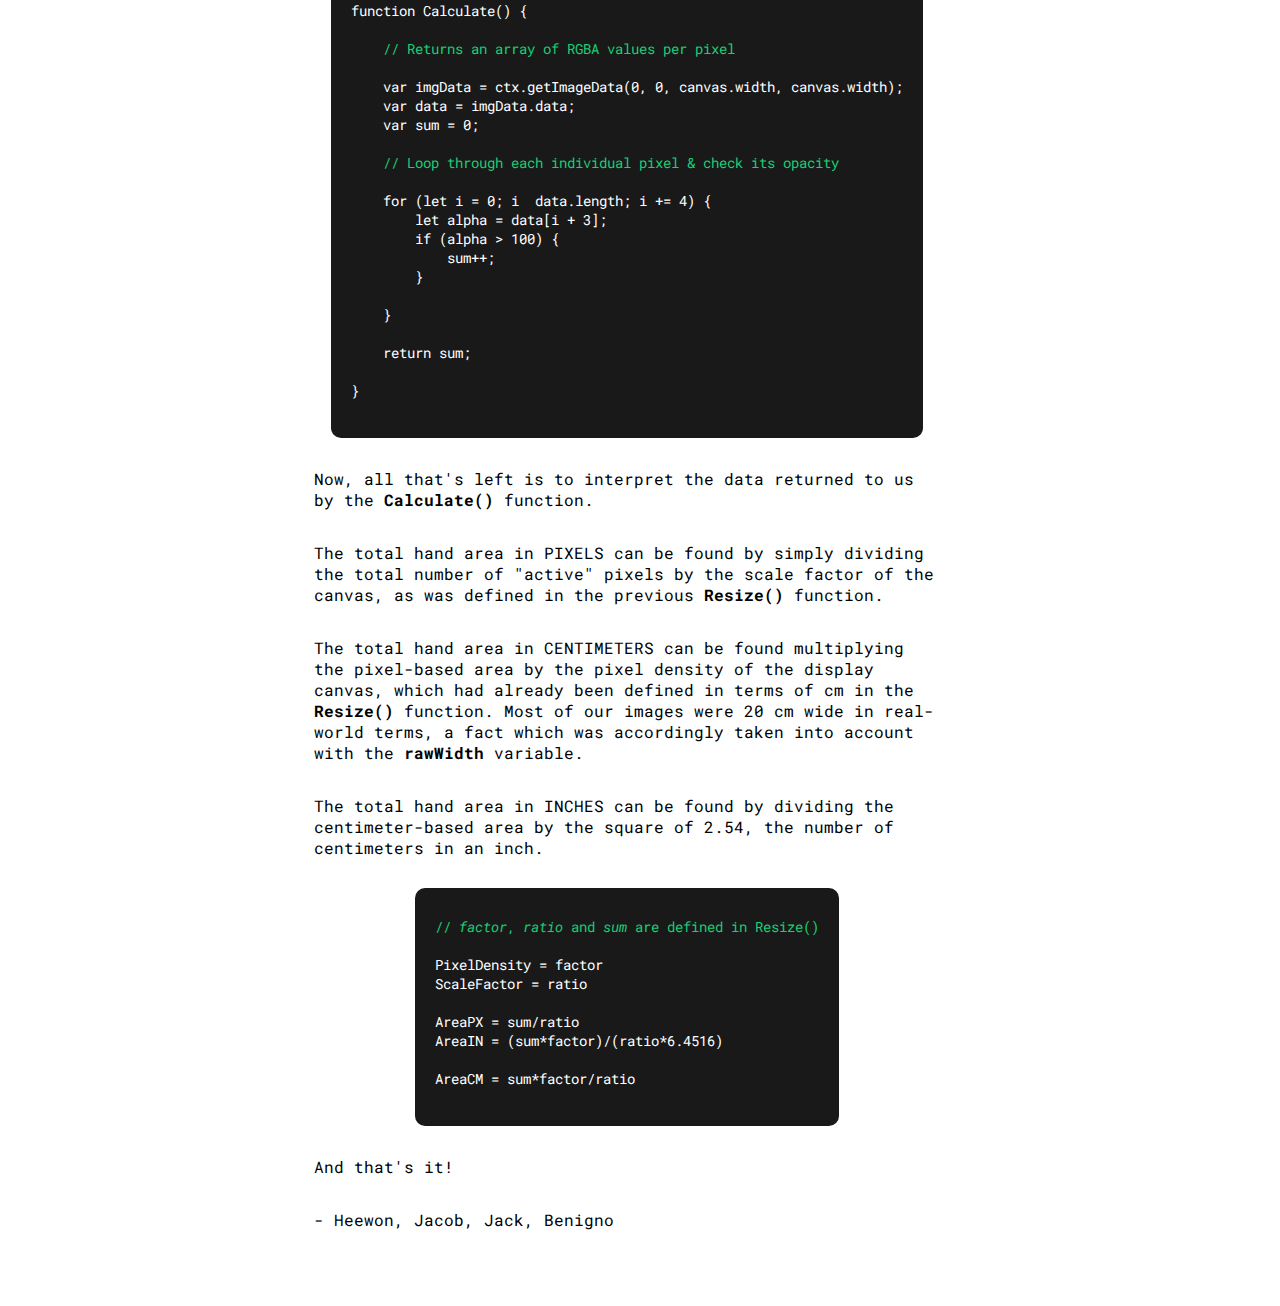
==== commit b54af50a: "Error Analysis" ====
--- a/about.html
+++ b/about.html
@@ -16,14 +16,14 @@
             <h3>Jacob Yoon, Heewon Ahn, Jack Frazier, Benigno McKain</h3>
         </div>
         <div id = 'nav'>
-            <a href = '/Hand-Project/'>
+            <a href = '/'>
                 <h2> Home </h2>
             </a>
-            <a href = '/Hand-Project/about'>
-                <h2 class = 'selected'> Explanation </h2>
+            <a href = '/about'>
+                <h2> Explanation </h2>
             </a>
-            <a href = '/Hand-Project/analysis'>
-                <h2> Analysis </h2>
+            <a href = '/analysis'>
+                <h2 class = 'selected'> Analysis </h2>
             </a>
         </div>
     </div>
--- a/style.css
+++ b/style.css
@@ -273,6 +273,11 @@
 .sec .expo {
   margin-left: 20px;
   width: 50%;
+}
+
+.last {
+  padding-top: 30px;
+  padding-bottom: 60px;
 }
 
 @media screen and (max-width: 900px) {
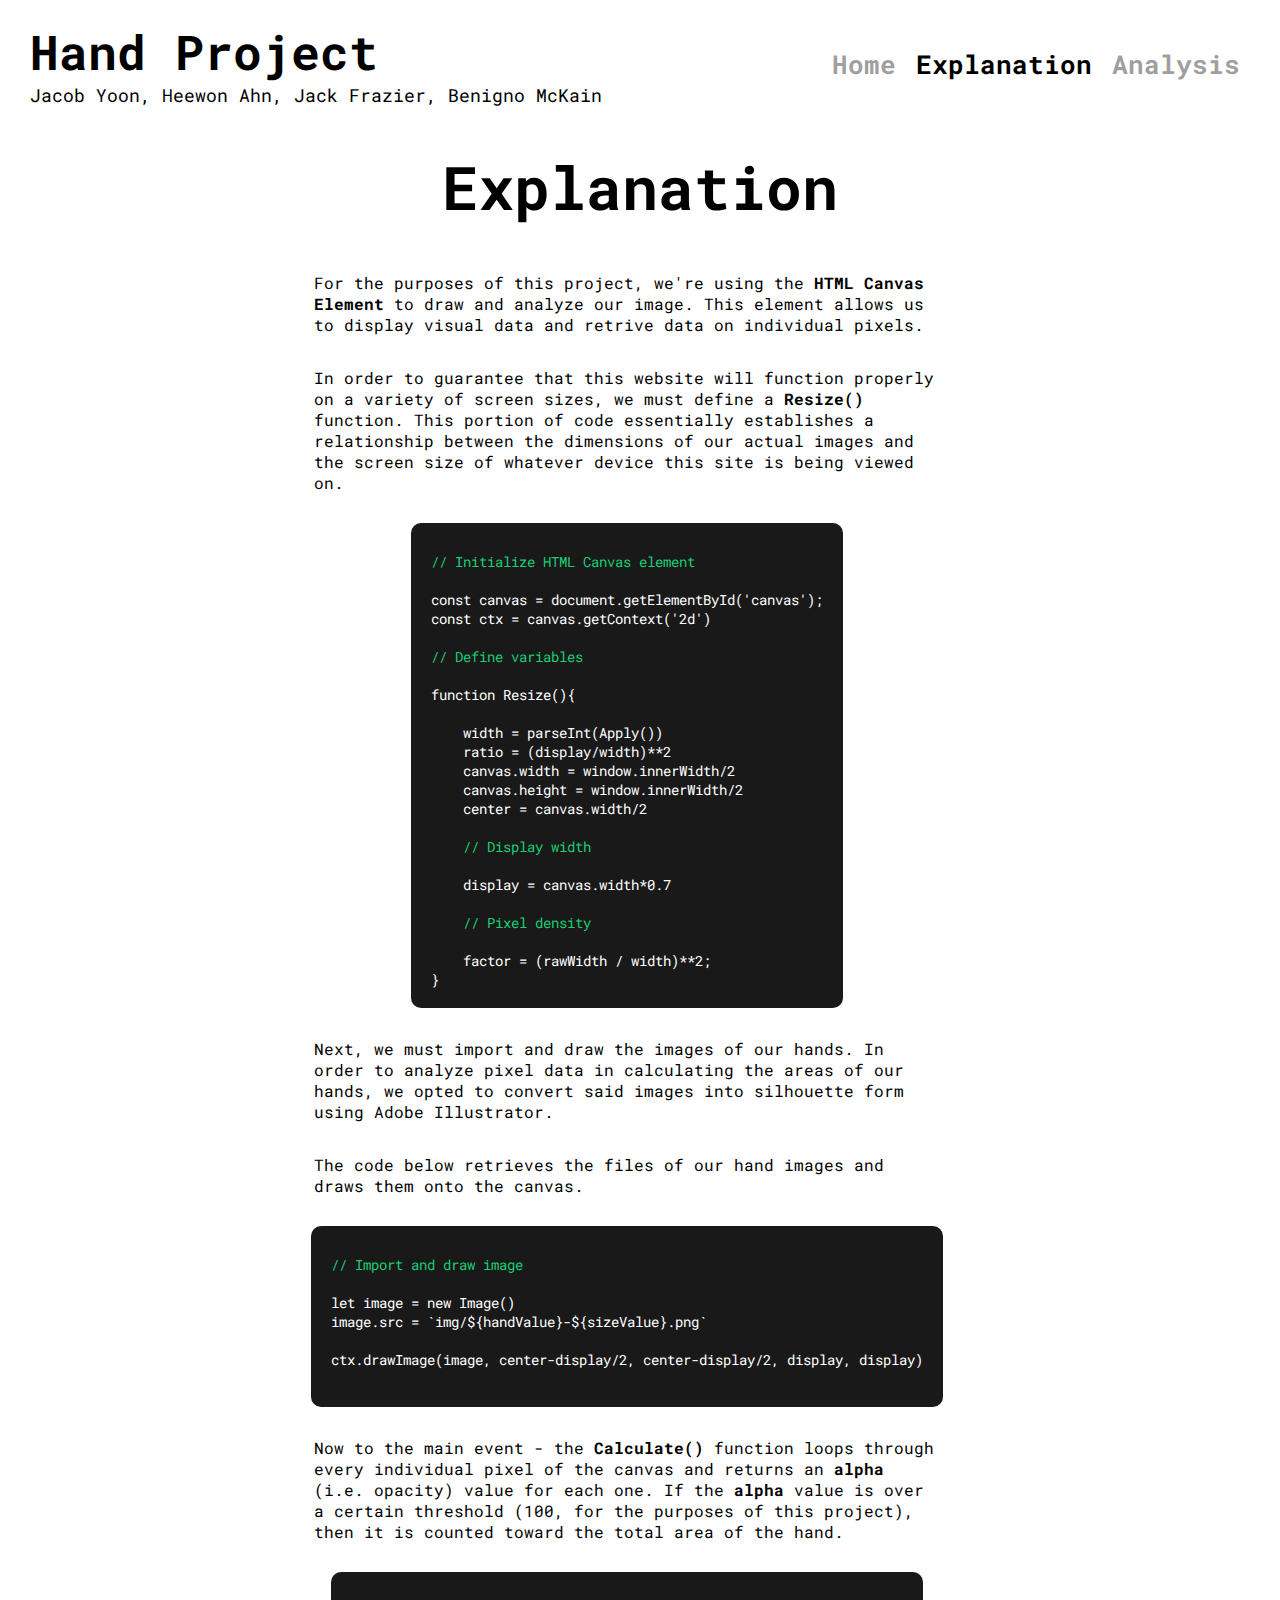
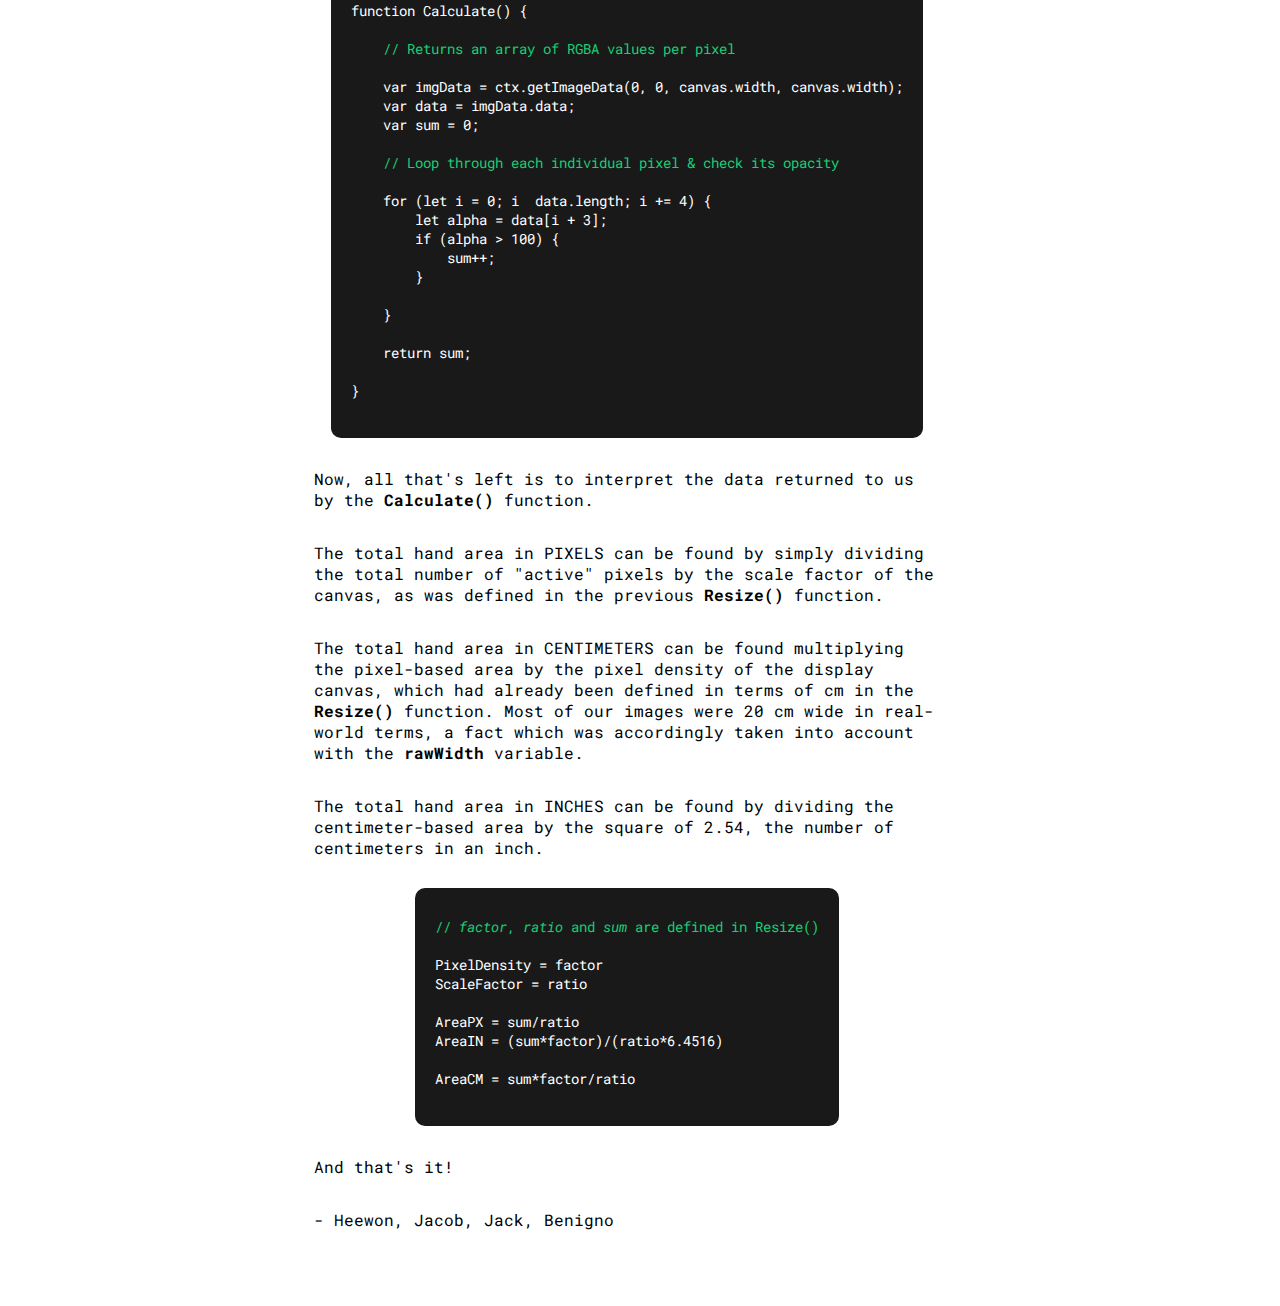
==== commit ee474f1f: "Links" ====
--- a/about.html
+++ b/about.html
@@ -20,10 +20,10 @@
                 <h2> Home </h2>
             </a>
             <a href = '/about'>
-                <h2> Explanation </h2>
+                <h2 class = 'selected'> Explanation </h2>
             </a>
             <a href = '/analysis'>
-                <h2 class = 'selected'> Analysis </h2>
+                <h2> Analysis </h2>
             </a>
         </div>
     </div>
